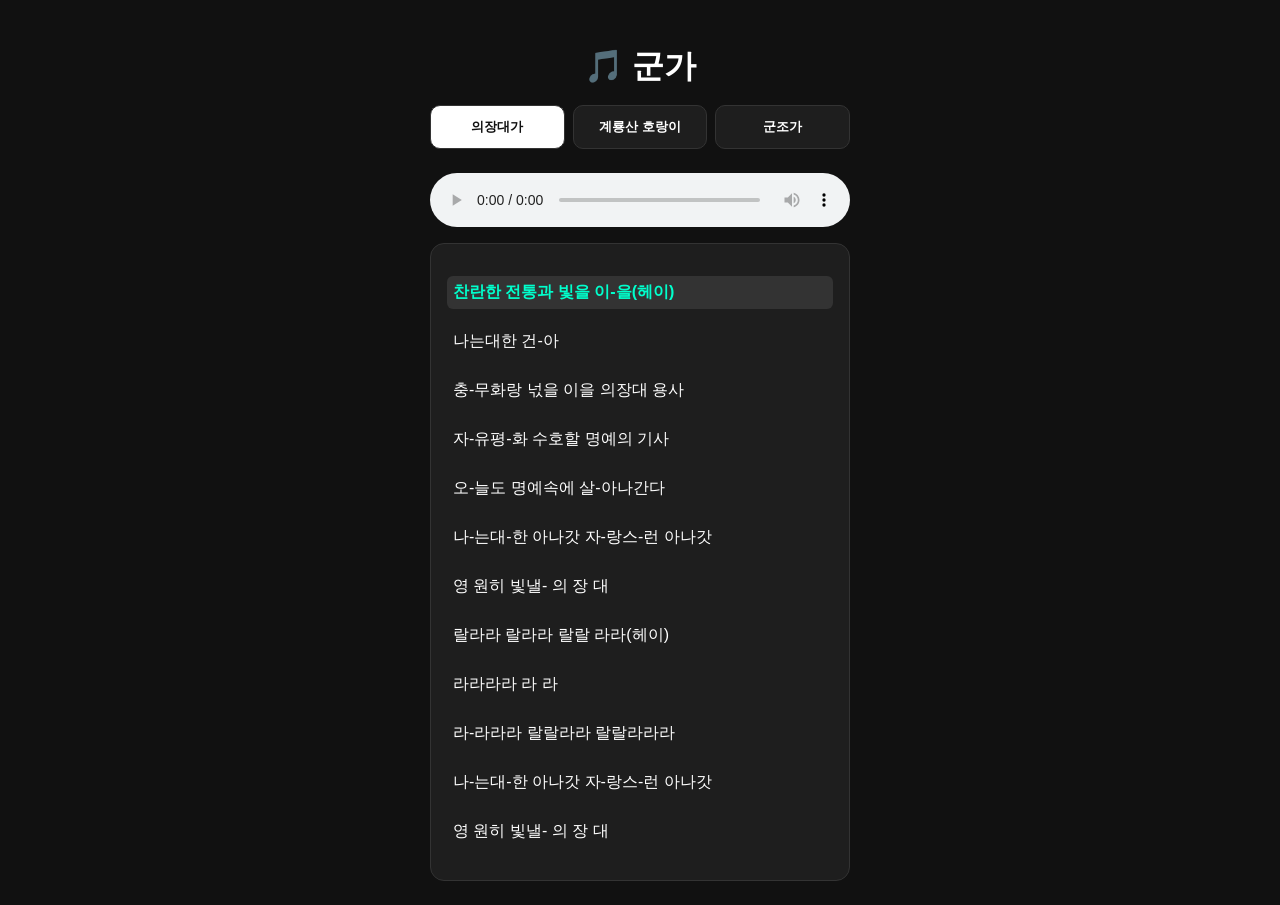
==== song.html @ df6b76a7 "Add files via upload" ====
<!DOCTYPE html>
<html lang="ko">
<head>
  <meta charset="UTF-8" />
  <meta name="viewport" content="width=device-width, initial-scale=1.0" />
  <title>군가</title>
  <link rel="stylesheet" href="song.css" />
  <script src="song.js" defer></script>
</head>
<body>

<div class="container">
  <h1>🎵 군가</h1>

  <div class="song-tabs">
    <button class="tab active" data-song="song1">의장대가</button>
    <button class="tab" data-song="song2">계룡산 호랑이</button>
    <button class="tab" data-song="song3">군조가</button>
  </div>

  <!-- ✅ 플레이어 하나만 -->
  <audio id="player" controls></audio>

  <div class="lyrics">

    <div class="song active" id="song1">
      <p data-time="0">찬란한 전통과 빛을 이-을(헤이)</p>
      <p data-time="5">나는대한 건-아</p>
      <p data-time="8">충-무화랑 넋을 이을 의장대 용사</p>
      <p data-time="16">자-유평-화 수호할 명예의 기사</p>
      <p data-time="23">오-늘도 명예속에 살-아나간다</p>
      <p data-time="30">나-는대-한 아나갓 자-랑스-런 아나갓</p>
      <p data-time="37">영 원히 빛낼- 의 장 대</p>
      <p data-time="45">랄라라 랄라라 랄랄 라라(헤이)</p>
      <p data-time="49">라라라라 라 라</p>
      <p data-time="52">라-라라라 랄랄라라 랄랄라라라</p>
      <p data-time="59">나-는대-한 아나갓 자-랑스-런 아나갓</p>
      <p data-time="65">영 원히 빛낼- 의 장 대</p>
    </div>

    <div class="song" id="song2">
      <p data-time="0">계룡산 정기뻗어 여기에 맺히고</p>
      <p data-time="8">백-두화랑 정통받은 대한육군 의장대</p>
      <p data-time="15">작-렬하는 태양속에 빛나는 호랑이마크</p>
      <p data-time="23">반-짝이는 행사모에 모든걸 걸었다</p>
      <p data-time="30">(야성) 야성 (패기) 패기</p>
      <p data-time="34">(헤이) 펄펄끓는 눈동자</p>
      <p data-time="37">행사에 목숨걸고 명예에 죽고사는</p>
      <p data-time="41">육 (군) 의 (장) 대</p>
      <p data-time="45">의식은 전투처럼 훈련은 실전같이</p>
      <p data-time="49">육 (육) 군 (군) 의 (의) 장 (장) 대 (대)</p>
      <p data-time="52">의장대</p>
    </div>

    <div class="song" id="song3">
      <p data-time="0">반짝이는 백철모-에 / 명예를 걸고요</p>
      <p data-time="7">(붐빠붐빠 붐빠붐빠) 행진 속에 / 청춘은 갑니다</p>
      <p data-time="15">처-녀 열아홉살 / 아름다운 꿈 속에는</p>
      <p data-time="21">(라이라이라이라이 차-차차)</p>
      <p data-time="26">(라이라이라이라이 차-차차)</p>
      <p data-time="29">돌아가는 엠모 원-에 / 멋쟁이 용사들</p>
      <p data-time="37">당신만이 그리워-서 / 생각을 합니다</p>
      <p data-time="44">오 늘은 어딜가서 행 사를 하고</p>
      <p data-time="48">내 일은 어딜가서 파 티를 하나</p>
      <p data-time="52">우리들은 서이너이 아 나 갓 아나갓 의장대 용사들 신사들 사자들 호랑이</p>
      <p data-time="60">멋지구나 부기</p>
      <p data-time="62">노래하며 춤을추자 립빠빠 립빠 립빠</p>
      
    </div>

  </div>
</div>

</body>
</html>
---- song.css ----
body {
  background: #111;
  color: #fff;
  font-family: sans-serif;
}

.container {
  max-width: 420px;
  margin: 0 auto;
  padding: 16px;
}

h1 {
  text-align: center;
  margin-bottom: 16px;
}

.song-tabs {
  display: flex;
  gap: 8px;
  margin-bottom: 12px;
}

.tab {
  flex: 1;
  padding: 12px;
  background: #1e1e1e;
  border: 1px solid #333;
  border-radius: 10px;
  color: #fff;
  font-weight: bold;
}

.tab.active {
  background: #fff;
  color: #111;
}

audio {
  width: 100%;
  margin: 12px 0;
}

.lyrics {
  background: #1e1e1e;
  border-radius: 14px;
  padding: 16px;
  border: 1px solid #333;
}

.song {
  display: none;
}

.song.active {
  display: block;
}

.song p {
  padding: 8px;
  border-radius: 6px;
}

.song p:active {
  background: #333;
}
.song p {
  cursor: pointer;
  padding: 6px;
  border-radius: 6px;
}

.song p.active {
  background: #333;
  color: #00ffcc;
  font-weight: bold;
}
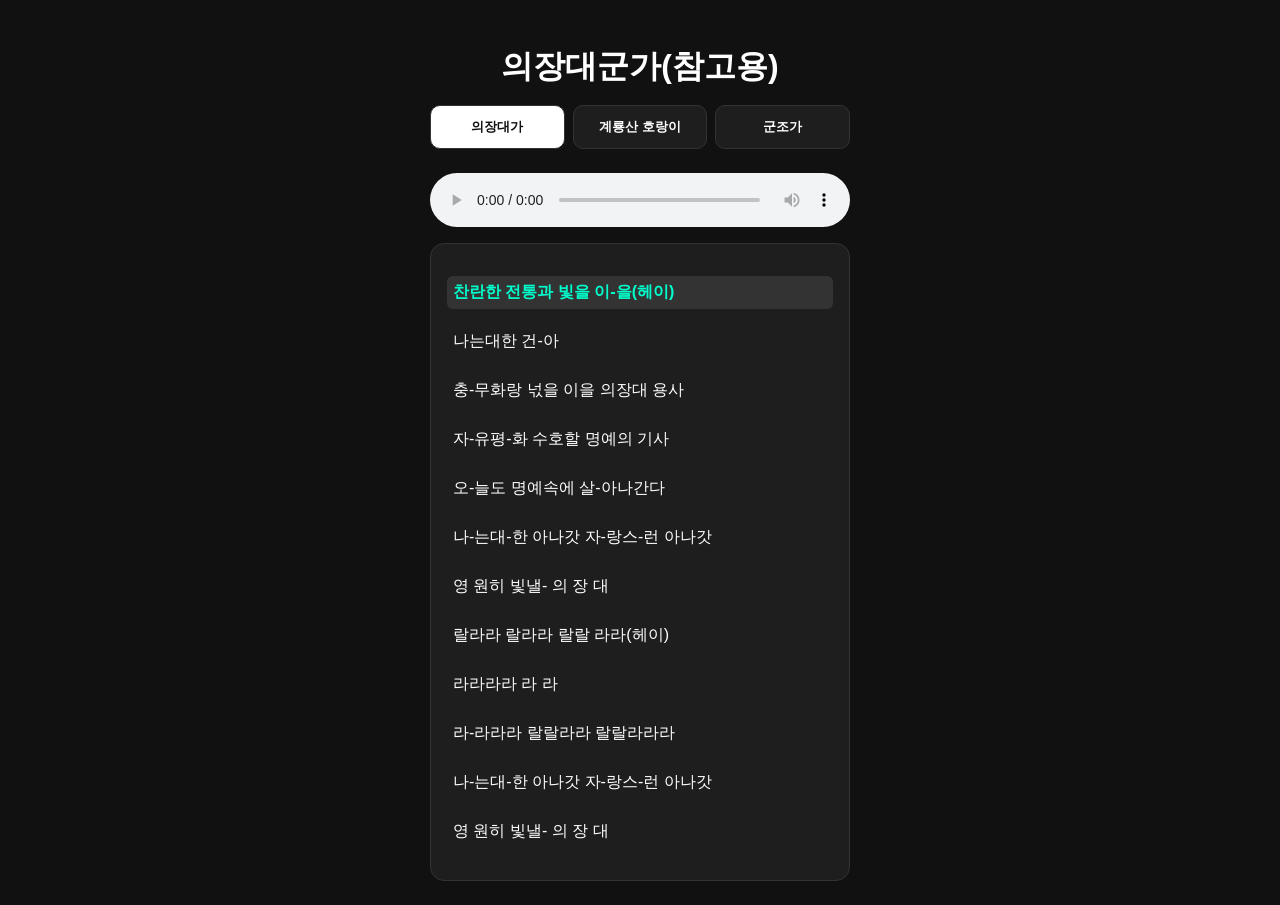
==== commit cdc2d112: "Update song.html" ====
--- a/song.html
+++ b/song.html
@@ -10,7 +10,7 @@
 <body>
 
 <div class="container">
-  <h1>🎵 군가</h1>
+  <h1>의장대군가(참고용)</h1>
 
   <div class="song-tabs">
     <button class="tab active" data-song="song1">의장대가</button>
